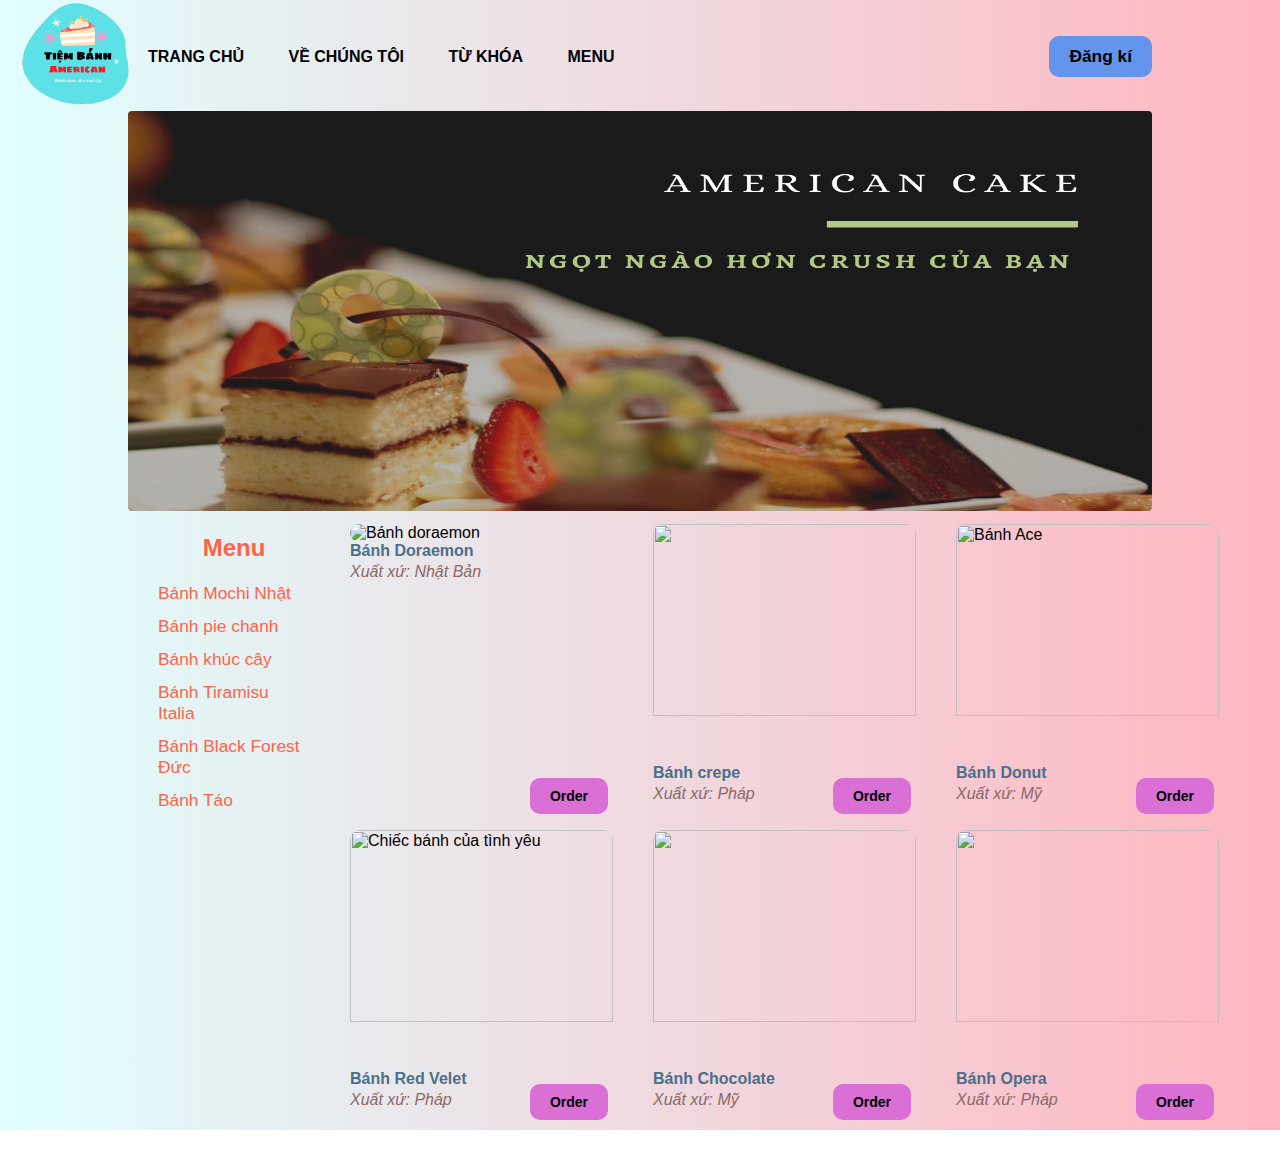
==== index.html @ 5dc89fec "rename" ====
<!DOCTYPE html>
<html>
    <head>
        <title>Dự án đầu tiên</title>
        <link rel="stylesheet" href="main.css">
        <link rel="stylesheet" href="themify-icons-font/themify-icons/themify-icons.css">
    </head>
    <body>
            <div id="main">
                <div class="logo">
                    <img src="logo.png" alt="">
                </div>
                    <div id="header">
                        <div class="login">
                                <button>Đăng kí</button>
                        </div>
                            <ul id="nav">
                                <li><a href="#">Trang chủ</a></li>
                                <li><a href="#">Về chúng tôi</a></li>
                                <li><a href="#">Từ khóa</a></li>
                                <li>
                                    <a href="#">
                                        Menu
                                        <i class="down ti-angle-down"></i> 
                                    </a>
                                    <ul class="subnav">
                                        <li><a href="">Bánh sinh nhật</a></li>
                                        <li><a href="">Bánh cưới</a></li>
                                        <li><a href="">Bánh trà</a></li>
                                    </ul>
                                </li>
                            </ul>
                        </div>
                    <div id="slide">
                            <img src="bgcake.png" alt="">
                    </div>

                    <div id="container">
                            <h2>Menu</h2>
                            <ul>
                                <li>Bánh Mochi Nhật</li>
                                <li>Bánh pie chanh</li>
                                <li>Bánh khúc cây</li>
                                <li>Bánh Tiramisu Italia</li>
                                <li>Bánh Black Forest Đức</li>
                                <li>Bánh Táo</li>
                            </ul>
                    </div>
                    <div class="card card1">
                           <img src="https://massageishealthy.com/wp-content/uploads/2017/12/ten-cac-loai-banh-ngot-ngon-nhat-the-gioi-24.jpg" alt="Bánh doraemon" title="Chiếc bánh tuổi thơ">
                           <a href="#">Bánh Doraemon</a>
                           <p>Xuất xứ: Nhật Bản</p>
                           <button>Order</button>
                    </div>
                    <div class="card card2">
                        <img src="https://massageishealthy.com/wp-content/uploads/2017/12/ten-banh-ngot-phap-cac-loai-banh-phap-noi-tieng-2.jpg" alt="">
                        <a href="#">Bánh crepe</a>
                        <p>Xuất xứ: Pháp</p>
                        <button>Order</button>
                    </div>
                    <div class="card card3">
                        <img src="https://massageishealthy.com/wp-content/uploads/2017/12/111.jpg" title="Bánh Ace">
                        <a href="#">Bánh Donut</a>
                        <p>Xuất xứ: Mỹ</p>
                        <button>Order</button>
                    </div>
                    <div class="card card4">
                        <img src="https://massageishealthy.com/wp-content/uploads/2017/12/ten-banh-ngot-phap-cac-loai-banh-phap-noi-tieng-1.jpg" title="Chiếc bánh của tình yêu">
                        <a href="#">Bánh Red Velet</a>
                        <p>Xuất xứ: Pháp</p>
                        <button>Order</button>
                    </div>
                    <div class="card card5">
                        <img src="https://massageishealthy.com/wp-content/uploads/2017/12/ten-banh-ngot-phap-cac-loai-banh-phap-noi-tieng-17.jpeg" alt="">
                        <a href="#">Bánh Chocolate</a>
                        <p>Xuất xứ: Mỹ</p>
                        <button>Order</button>
                    </div>
                    <div class="card card6">
                        <img src="https://massageishealthy.com/wp-content/uploads/2017/12/ten-banh-ngot-phap-cac-loai-banh-phap-noi-tieng-5.jpg" alt="">
                           <a href="#">Bánh Opera</a>
                           <p>Xuất xứ: Pháp</p>
                           <button>Order</button>
                    </div>
            </div>
    </body>
</html>
---- main.css ----
*{
    padding: 0px;
    margin: 0px;
    font-family: "Roboto", sans-serif;
    box-sizing: border-box;
}
body{
    background: linear-gradient(to right, #E0FFFF , #FFB6C1   );
}
#main{
     width: 100vw;
}
.logo{
    margin-top: -20px;
    width: 150px;
    height: 150px;
    cursor: pointer;
}
.logo img{
    width: 100%;
    height: 100%;
    object-fit: cover;
}
#header{
        position: relative;
        top: -96px;
        height: 46px;
        width: 80%;
        margin: 0px auto;
}
#nav > li > a{
    color: black;
    text-transform: uppercase;
    font-weight: bold;
}
#nav li a{
    text-decoration: none;
    display: block;
}
#nav > li:hover > a,
#nav .subnav li:hover a{
    background-color: #808080;
}
#nav > li{
    line-height: 46px;
    display: inline-block;
    position: relative;
    padding: 0px 20px;
}
#nav li
{
    list-style: none;
}
#nav .subnav{
    display: none; 
    min-width: 160px;
    position: absolute;
    background-color: #fff;
    box-shadow: 0 0 10px rgba(0, 0, 0, 0.3);
}
#nav .subnav a{
    color: black;
    line-height: 38px;
    padding: 0px 12px;
}
#nav li:hover .subnav{
    display: block
}
#nav .down{
    font-size: 14px;
}
.login{
    float: right;
    line-height: 46px;
}
.login button{
    padding: 10px 20px;
    outline: none;
    border: none;
    border-radius: 10px;
    font-size: 13pt;
    font-weight: bold;
    background-color: cornflowerblue;
    cursor: pointer;
}
.login button:hover{
    background-color: #FF7F50  ;
}
#slide{
        width: 80%;
        height: 400px;
        margin: -65px auto;
}
#slide img{
    margin-top: -65px;
    width: 100%;
    height: 100%;
    object-fit: hidden;
    border-radius: 4px;
}
#container{
        height: 300px;
        width: 15%;
        margin-top: 78px; 
        margin-left: 138px;
        color: #FF6347;
        padding: 10px 10px;
        float: left;
        border-radius: 5px;
}
#container h2{
    font-weight: bold;
    text-align: center;
    margin-bottom: 15px;
}
#container li{
    list-style: none;
    padding: 6px 10px;
    font-size: 13pt;
}
#container li:hover{
    list-style: none;
    padding: 6px 10px;
    font-size: 13pt;
}
.card{
    width: 263px;
    height: 300px;
    float: left;
    margin: 78px 20px -72px 20px ;
    cursor: pointer;
    position: relative;
}
.card img{
        width: 100%;
        height: 80%;
        object-fit: cover;
        border-radius: 10px;
        transition: all 0.3s ease-in-out;
}
.card a{
    font-weight: bold;
    text-decoration: none;
    color: #4A708B   ;
    display: block;
    margin-bottom: 3px;
}
.card p{
    font-style: italic;
    color: #8B6969    ;
}
.card button{
    position: absolute;
    right: 5px;
    bottom: 10px;
    padding: 10px 20px;
    border: none;
    outline: none;
    background-color: orchid;
    border-radius: 10px;
    cursor: pointer;
    font-size: 14px;
    font-weight: bold;
}
.card a:hover{
    color: violet;
}
.card img:hover{
    transform: scale(1.1);
    margin-bottom: 20px;
}
.card button:hover{
    background: #FF7F50    ;
}
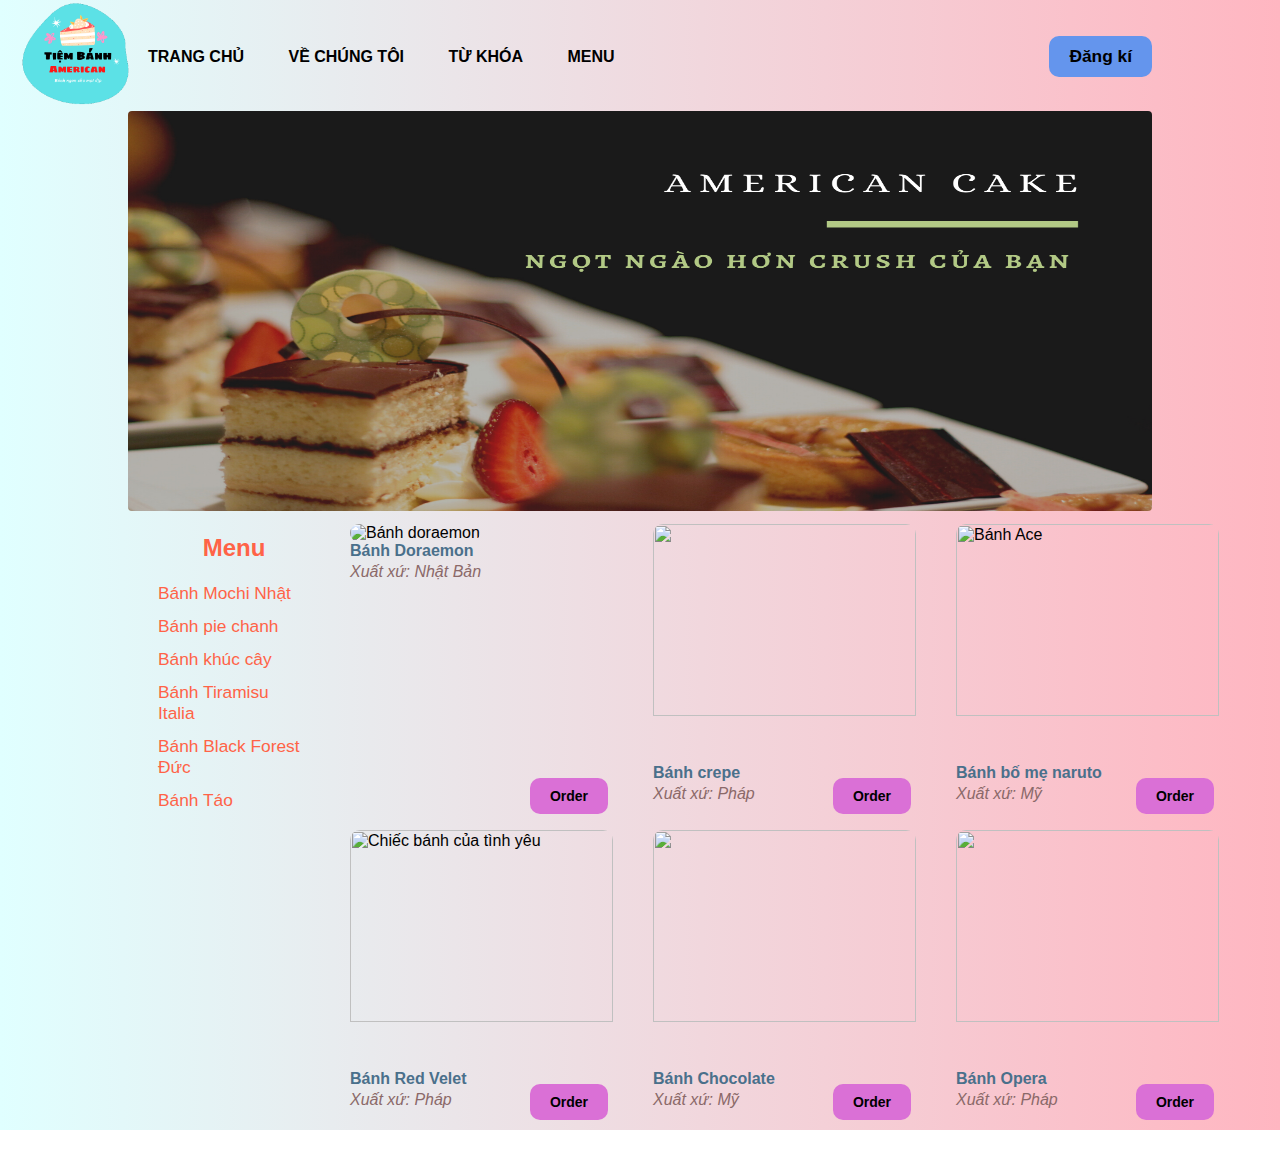
==== commit fa782c5e: "dark" ====
--- a/index.html
+++ b/index.html
@@ -60,7 +60,7 @@
                     </div>
                     <div class="card card3">
                         <img src="https://massageishealthy.com/wp-content/uploads/2017/12/111.jpg" title="Bánh Ace">
-                        <a href="#">Bánh Donut</a>
+                        <a href="#">Bánh bố mẹ naruto</a>
                         <p>Xuất xứ: Mỹ</p>
                         <button>Order</button>
                     </div>
--- a/main.css
+++ b/main.css
@@ -55,7 +55,7 @@
     display: none; 
     min-width: 160px;
     position: absolute;
-    background-color: #fff;
+    background-color: #FFB6C1;
     box-shadow: 0 0 10px rgba(0, 0, 0, 0.3);
 }
 #nav .subnav a{
@@ -117,11 +117,12 @@
     list-style: none;
     padding: 6px 10px;
     font-size: 13pt;
+    cursor: pointer;
 }
 #container li:hover{
-    list-style: none;
-    padding: 6px 10px;
-    font-size: 13pt;
+    color: red;
+    font-style: 20px;
+    font-weight: bold;
 }
 .card{
     width: 263px;
@@ -171,4 +172,4 @@
 }
 .card button:hover{
     background: #FF7F50    ;
-}+}
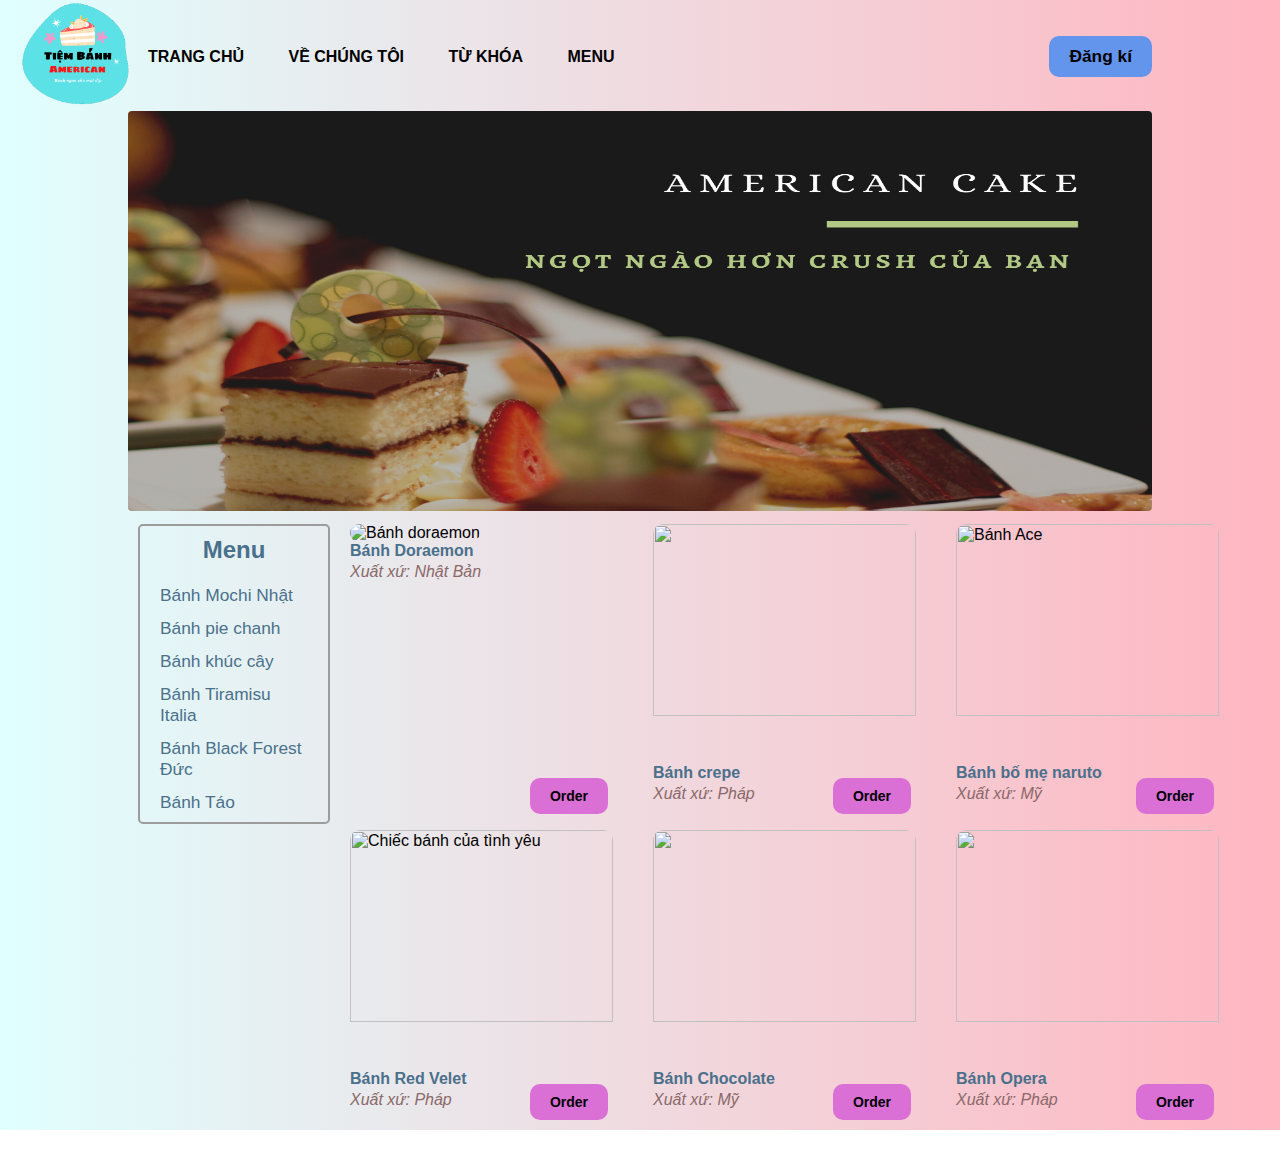
==== commit 4d374201: "upp" ====
--- a/index.html
+++ b/index.html
@@ -1,7 +1,7 @@
 <!DOCTYPE html>
 <html>
     <head>
-        <title>Dự án đầu tiên</title>
+        <title>American Cake</title>
         <link rel="stylesheet" href="main.css">
         <link rel="stylesheet" href="themify-icons-font/themify-icons/themify-icons.css">
     </head>
@@ -11,15 +11,15 @@
                     <img src="logo.png" alt="">
                 </div>
                     <div id="header">
-                        <div class="login">
-                                <button>Đăng kí</button>
-                        </div>
+                        <form class="login" action="signup.html">
+                                <input type="submit" value="Đăng kí">
+                        </form>
                             <ul id="nav">
-                                <li><a href="#">Trang chủ</a></li>
-                                <li><a href="#">Về chúng tôi</a></li>
+                                <li><a href="index.html">Trang chủ</a></li>
+                                <li><a href="info.html">Về chúng tôi</a></li>
                                 <li><a href="#">Từ khóa</a></li>
                                 <li>
-                                    <a href="#">
+                                    <a href="menu.html">
                                         Menu
                                         <i class="down ti-angle-down"></i> 
                                     </a>
--- a/main.css
+++ b/main.css
@@ -73,7 +73,7 @@
     float: right;
     line-height: 46px;
 }
-.login button{
+.login input{
     padding: 10px 20px;
     outline: none;
     border: none;
@@ -83,7 +83,7 @@
     background-color: cornflowerblue;
     cursor: pointer;
 }
-.login button:hover{
+.login input:hover{
     background-color: #FF7F50  ;
 }
 #slide{
@@ -99,11 +99,12 @@
     border-radius: 4px;
 }
 #container{
+        border: 2px solid #9C9C9C ;
         height: 300px;
         width: 15%;
         margin-top: 78px; 
         margin-left: 138px;
-        color: #FF6347;
+        color: #4A708B;
         padding: 10px 10px;
         float: left;
         border-radius: 5px;
@@ -112,6 +113,7 @@
     font-weight: bold;
     text-align: center;
     margin-bottom: 15px;
+    cursor: pointer;
 }
 #container li{
     list-style: none;
@@ -120,7 +122,7 @@
     cursor: pointer;
 }
 #container li:hover{
-    color: red;
+    color: violet;
     font-style: 20px;
     font-weight: bold;
 }
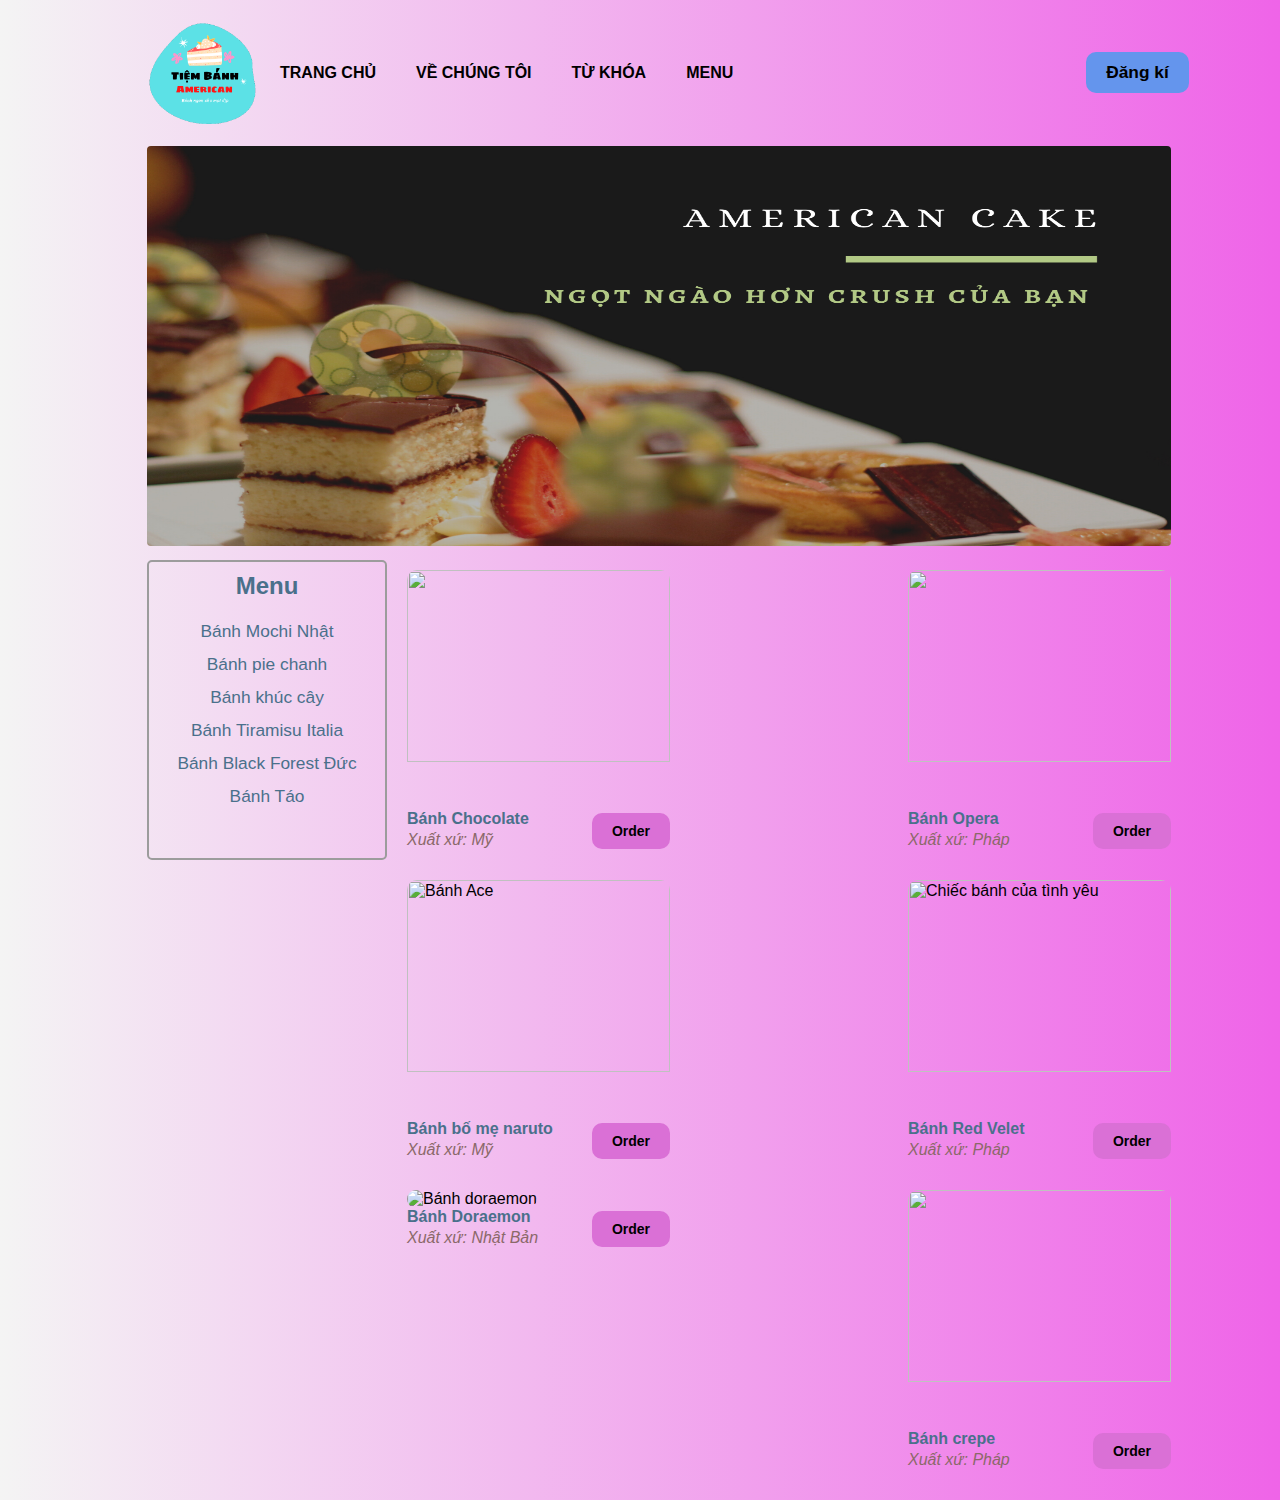
==== commit b35be812: "oksua" ====
--- a/index.html
+++ b/index.html
@@ -10,7 +10,7 @@
                 <div class="logo">
                     <img src="logo.png" alt="">
                 </div>
-                    <div id="header">
+                     <div id="header">
                         <form class="login" action="signup.html">
                                 <input type="submit" value="Đăng kí">
                         </form>
@@ -36,6 +36,7 @@
                     </div>
 
                     <div id="container">
+                        <div class="menu">
                             <h2>Menu</h2>
                             <ul>
                                 <li>Bánh Mochi Nhật</li>
@@ -45,43 +46,63 @@
                                 <li>Bánh Black Forest Đức</li>
                                 <li>Bánh Táo</li>
                             </ul>
+                        </div>
+                        <div class="menu-card">
+                            <div class="card card1">
+                                <img src="https://massageishealthy.com/wp-content/uploads/2017/12/ten-cac-loai-banh-ngot-ngon-nhat-the-gioi-24.jpg" alt="Bánh doraemon" title="Chiếc bánh tuổi thơ">
+                                <a href="#">Bánh Doraemon</a>
+                                <div class="in">
+                                    <p>Xuất xứ: Nhật Bản</p>
+                                    <button>Order</button>
+                                </div>
+                                
+                         </div>
+                         <div class="card card2">
+                             <img src="https://massageishealthy.com/wp-content/uploads/2017/12/ten-banh-ngot-phap-cac-loai-banh-phap-noi-tieng-2.jpg" alt="">
+                             <a href="#">Bánh crepe</a>
+                                <div class="in">
+                                    <p>Xuất xứ: Pháp</p>
+                                    <button>Order</button>
+                                </div>
+                             </div>
+                         <div class="card card3">
+                             <img src="https://massageishealthy.com/wp-content/uploads/2017/12/111.jpg" title="Bánh Ace">
+                             <a href="#">Bánh bố mẹ naruto</a>
+                             <div class="in">
+                                <p>Xuất xứ: Mỹ</p>
+                                <button>Order</button>
+                             </div>
+                         </div>
+                         <div class="card card4">
+                             <img src="https://massageishealthy.com/wp-content/uploads/2017/12/ten-banh-ngot-phap-cac-loai-banh-phap-noi-tieng-1.jpg" title="Chiếc bánh của tình yêu">
+                             <a href="#">Bánh Red Velet</a>
+                             <div class="in">
+                                <p>Xuất xứ: Pháp</p>
+                                <button>Order</button>
+                             </div>
+                             
+                         </div>
+                         <div class="card card5">
+                             <img src="https://massageishealthy.com/wp-content/uploads/2017/12/ten-banh-ngot-phap-cac-loai-banh-phap-noi-tieng-17.jpeg" alt="">
+                             <a href="#">Bánh Chocolate</a>
+                             <div class="in">
+                                <p>Xuất xứ: Mỹ</p>
+                                <button>Order</button>
+                             </div>
+                         </div>
+                         <div class="card card6">
+                             <img src="https://massageishealthy.com/wp-content/uploads/2017/12/ten-banh-ngot-phap-cac-loai-banh-phap-noi-tieng-5.jpg" alt="">
+                                <a href="#">Bánh Opera</a>
+                                <div class="in">
+                                    <p>Xuất xứ: Pháp</p>
+                                    <button>Order</button>
+                                </div>
+                         </div>
+                        </div>
                     </div>
-                    <div class="card card1">
-                           <img src="https://massageishealthy.com/wp-content/uploads/2017/12/ten-cac-loai-banh-ngot-ngon-nhat-the-gioi-24.jpg" alt="Bánh doraemon" title="Chiếc bánh tuổi thơ">
-                           <a href="#">Bánh Doraemon</a>
-                           <p>Xuất xứ: Nhật Bản</p>
-                           <button>Order</button>
-                    </div>
-                    <div class="card card2">
-                        <img src="https://massageishealthy.com/wp-content/uploads/2017/12/ten-banh-ngot-phap-cac-loai-banh-phap-noi-tieng-2.jpg" alt="">
-                        <a href="#">Bánh crepe</a>
-                        <p>Xuất xứ: Pháp</p>
-                        <button>Order</button>
-                    </div>
-                    <div class="card card3">
-                        <img src="https://massageishealthy.com/wp-content/uploads/2017/12/111.jpg" title="Bánh Ace">
-                        <a href="#">Bánh bố mẹ naruto</a>
-                        <p>Xuất xứ: Mỹ</p>
-                        <button>Order</button>
-                    </div>
-                    <div class="card card4">
-                        <img src="https://massageishealthy.com/wp-content/uploads/2017/12/ten-banh-ngot-phap-cac-loai-banh-phap-noi-tieng-1.jpg" title="Chiếc bánh của tình yêu">
-                        <a href="#">Bánh Red Velet</a>
-                        <p>Xuất xứ: Pháp</p>
-                        <button>Order</button>
-                    </div>
-                    <div class="card card5">
-                        <img src="https://massageishealthy.com/wp-content/uploads/2017/12/ten-banh-ngot-phap-cac-loai-banh-phap-noi-tieng-17.jpeg" alt="">
-                        <a href="#">Bánh Chocolate</a>
-                        <p>Xuất xứ: Mỹ</p>
-                        <button>Order</button>
-                    </div>
-                    <div class="card card6">
-                        <img src="https://massageishealthy.com/wp-content/uploads/2017/12/ten-banh-ngot-phap-cac-loai-banh-phap-noi-tieng-5.jpg" alt="">
-                           <a href="#">Bánh Opera</a>
-                           <p>Xuất xứ: Pháp</p>
-                           <button>Order</button>
-                    </div>
+                    <!-- <div class="footer">
+                        <span>Food-Cake @ 2022. All Right Reserved. Privacy Policy</span>
+                    </div>  -->
             </div>
     </body>
 </html>--- a/main.css
+++ b/main.css
@@ -5,13 +5,21 @@
     box-sizing: border-box;
 }
 body{
-    background: linear-gradient(to right, #E0FFFF , #FFB6C1   );
+    background: linear-gradient(to right, #f4f4f4 , #ef64e8);
 }
 #main{
+    position: relative;
      width: 100vw;
+     height: 100vh;
+     display: flex;
+     justify-content: center;
+     align-items: center;
+     text-align: center;
 }
 .logo{
-    margin-top: -20px;
+    position: absolute;
+    top: 0;
+    left: 127px;
     width: 150px;
     height: 150px;
     cursor: pointer;
@@ -22,11 +30,11 @@
     object-fit: cover;
 }
 #header{
-        position: relative;
-        top: -96px;
+        position: absolute;
+        top: 50px;
+        left: 280px;
         height: 46px;
-        width: 80%;
-        margin: 0px auto;
+        min-width: 71%;
 }
 #nav > li > a{
     color: black;
@@ -43,9 +51,12 @@
 }
 #nav > li{
     line-height: 46px;
-    display: inline-block;
+    float: left;
     position: relative;
     padding: 0px 20px;
+}
+#nav >li:first-child{
+    padding-left: 0;
 }
 #nav li
 {
@@ -53,6 +64,7 @@
 }
 #nav .subnav{
     display: none; 
+    z-index: 10;
     min-width: 160px;
     position: absolute;
     background-color: #FFB6C1;
@@ -87,9 +99,12 @@
     background-color: #FF7F50  ;
 }
 #slide{
+        position: absolute;
+        top: 211px;
+        left: 147px;
         width: 80%;
         height: 400px;
-        margin: -65px auto;
+        
 }
 #slide img{
     margin-top: -65px;
@@ -99,40 +114,51 @@
     border-radius: 4px;
 }
 #container{
+    display: flex;
+    position: absolute;
+    top: 560px;
+    left: 147px;
+    width: 80%;
+    float: left;
+}
+.menu{
+    float: left;
         border: 2px solid #9C9C9C ;
         height: 300px;
-        width: 15%;
-        margin-top: 78px; 
-        margin-left: 138px;
+        min-width: 240px;
         color: #4A708B;
         padding: 10px 10px;
-        float: left;
         border-radius: 5px;
 }
-#container h2{
+ .menu h2{
     font-weight: bold;
     text-align: center;
     margin-bottom: 15px;
     cursor: pointer;
 }
-#container li{
+.menu li{
     list-style: none;
     padding: 6px 10px;
     font-size: 13pt;
     cursor: pointer;
 }
-#container li:hover{
+.menu li:hover{
     color: violet;
     font-style: 20px;
     font-weight: bold;
 }
+.menu-card{
+    display: flex;
+    justify-content: space-between;
+    flex-wrap: wrap-reverse;
+    padding: 0 0px 10px 20px;
+}
 .card{
+    margin-top: 10px;
     width: 263px;
     height: 300px;
-    float: left;
-    margin: 78px 20px -72px 20px ;
-    cursor: pointer;
-    position: relative;
+    cursor: pointer;
+    text-align: left;
 }
 .card img{
         width: 100%;
@@ -152,10 +178,15 @@
     font-style: italic;
     color: #8B6969    ;
 }
+.in{
+    position: relative;
+    display: flex;
+    justify-content: space-between;
+}
 .card button{
     position: absolute;
-    right: 5px;
-    bottom: 10px;
+    top: -18px;
+    right: 0;
     padding: 10px 20px;
     border: none;
     outline: none;
@@ -175,3 +206,17 @@
 .card button:hover{
     background: #FF7F50    ;
 }
+/* .footer{
+    width: 80%;
+    height: 60px;
+    padding-top: 120px;
+    margin: 0 auto;
+    display: flex;
+    justify-content: center;
+    align-items: center;
+    text-align: center;
+}
+.footer span{
+    font-size: 13pt;
+    color: #6E7B8B;
+}  */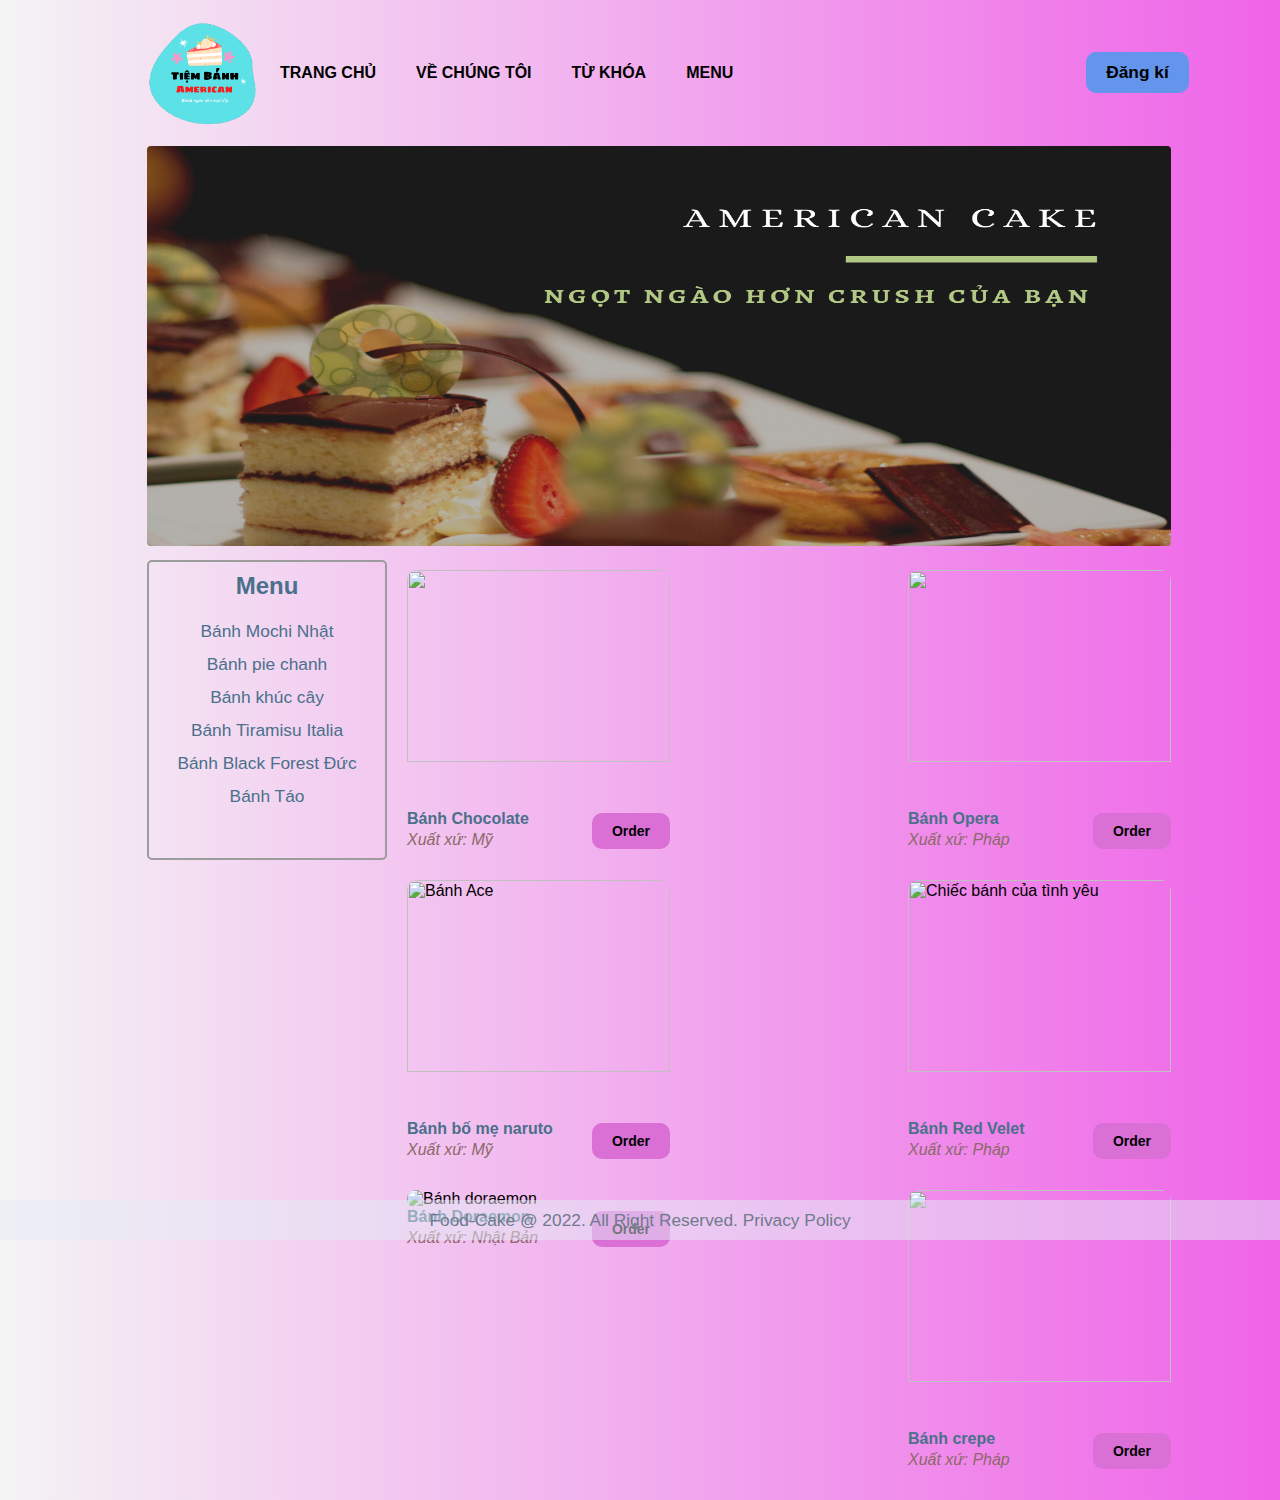
==== commit 20bf5571: "oksua" ====
--- a/index.html
+++ b/index.html
@@ -100,9 +100,9 @@
                          </div>
                         </div>
                     </div>
-                    <!-- <div class="footer">
+                    <div class="footer">
                         <span>Food-Cake @ 2022. All Right Reserved. Privacy Policy</span>
-                    </div>  -->
-            </div>
+                    </div>
+            </div> 
     </body>
 </html>--- a/main.css
+++ b/main.css
@@ -206,17 +206,19 @@
 .card button:hover{
     background: #FF7F50    ;
 }
-/* .footer{
-    width: 80%;
-    height: 60px;
-    padding-top: 120px;
-    margin: 0 auto;
+.footer{
+    position: absolute;
+    top:1200px;
+    min-width: 100vw;
+    height: 40px;
+    background-color:rgb(227, 236, 245, 0.5);
     display: flex;
     justify-content: center;
     align-items: center;
-    text-align: center;
+    text-align: center; 
+    z-index: 20;
 }
 .footer span{
     font-size: 13pt;
     color: #6E7B8B;
-}  */+} 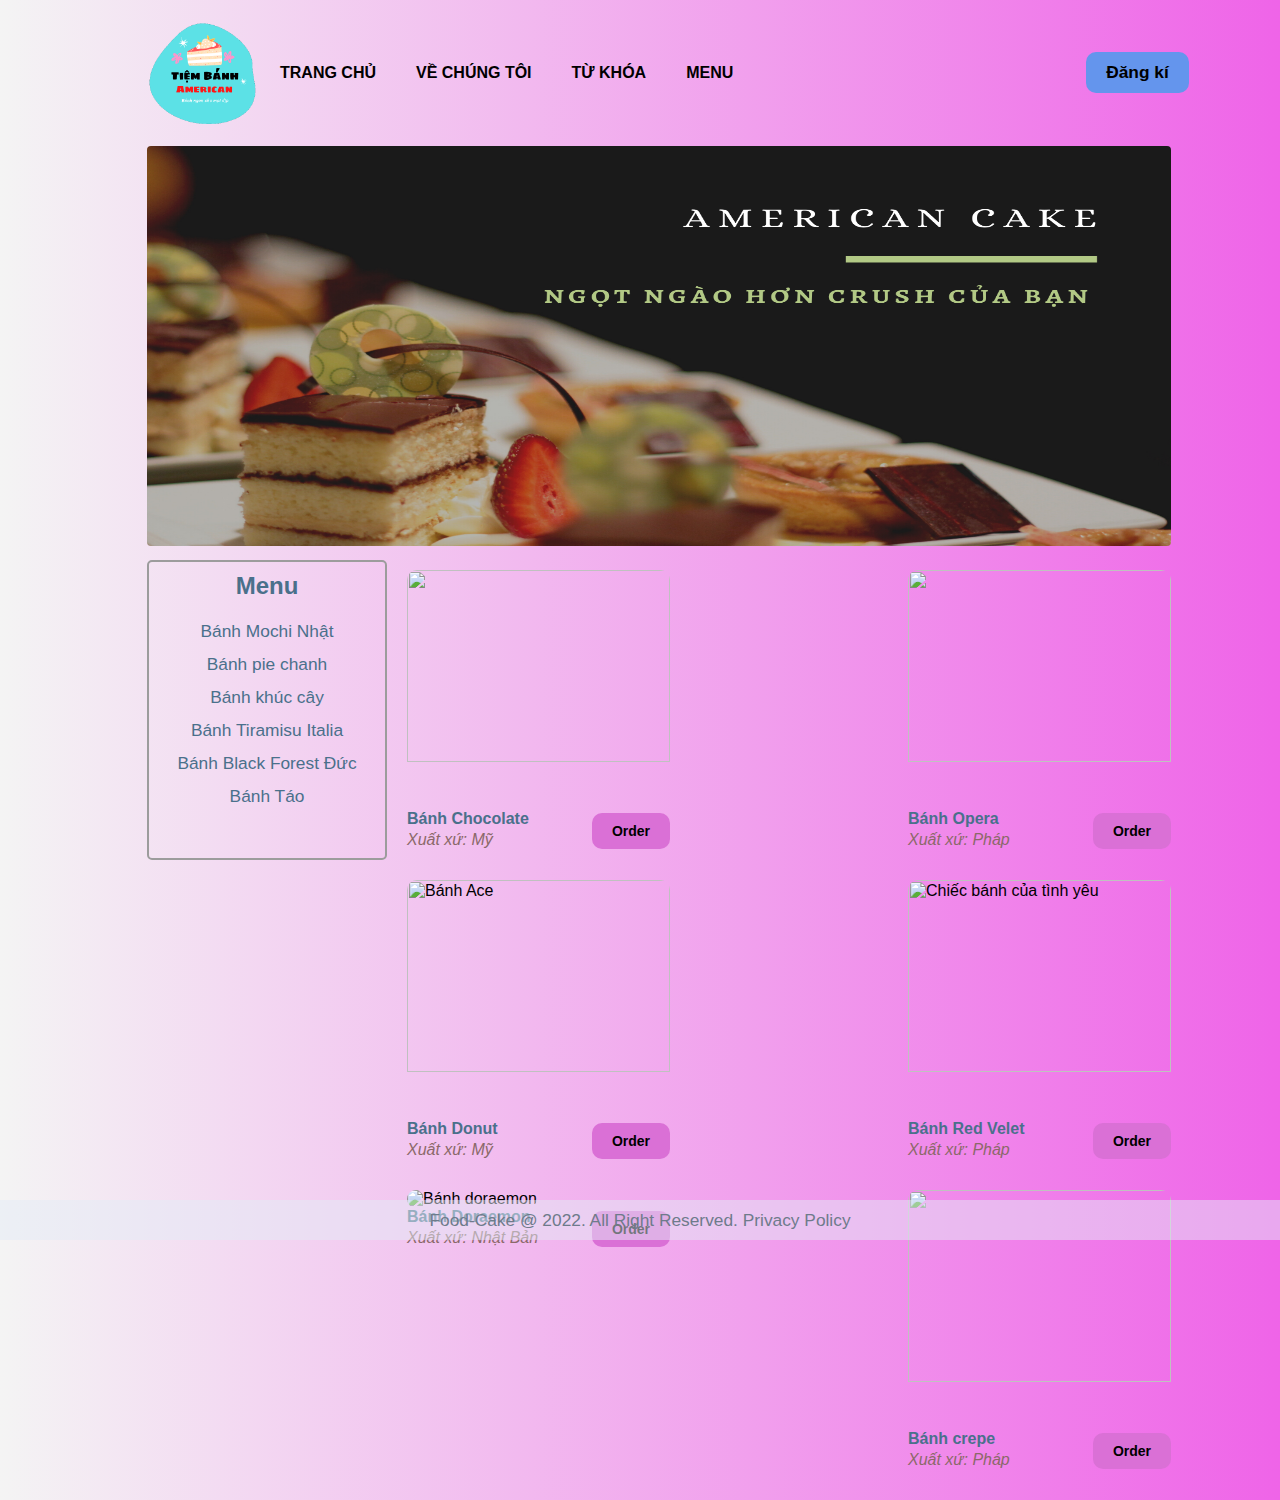
==== commit 1a8c6e18: "doiten" ====
--- a/index.html
+++ b/index.html
@@ -67,7 +67,7 @@
                              </div>
                          <div class="card card3">
                              <img src="https://massageishealthy.com/wp-content/uploads/2017/12/111.jpg" title="Bánh Ace">
-                             <a href="#">Bánh bố mẹ naruto</a>
+                             <a href="#">Bánh Donut</a>
                              <div class="in">
                                 <p>Xuất xứ: Mỹ</p>
                                 <button>Order</button>
